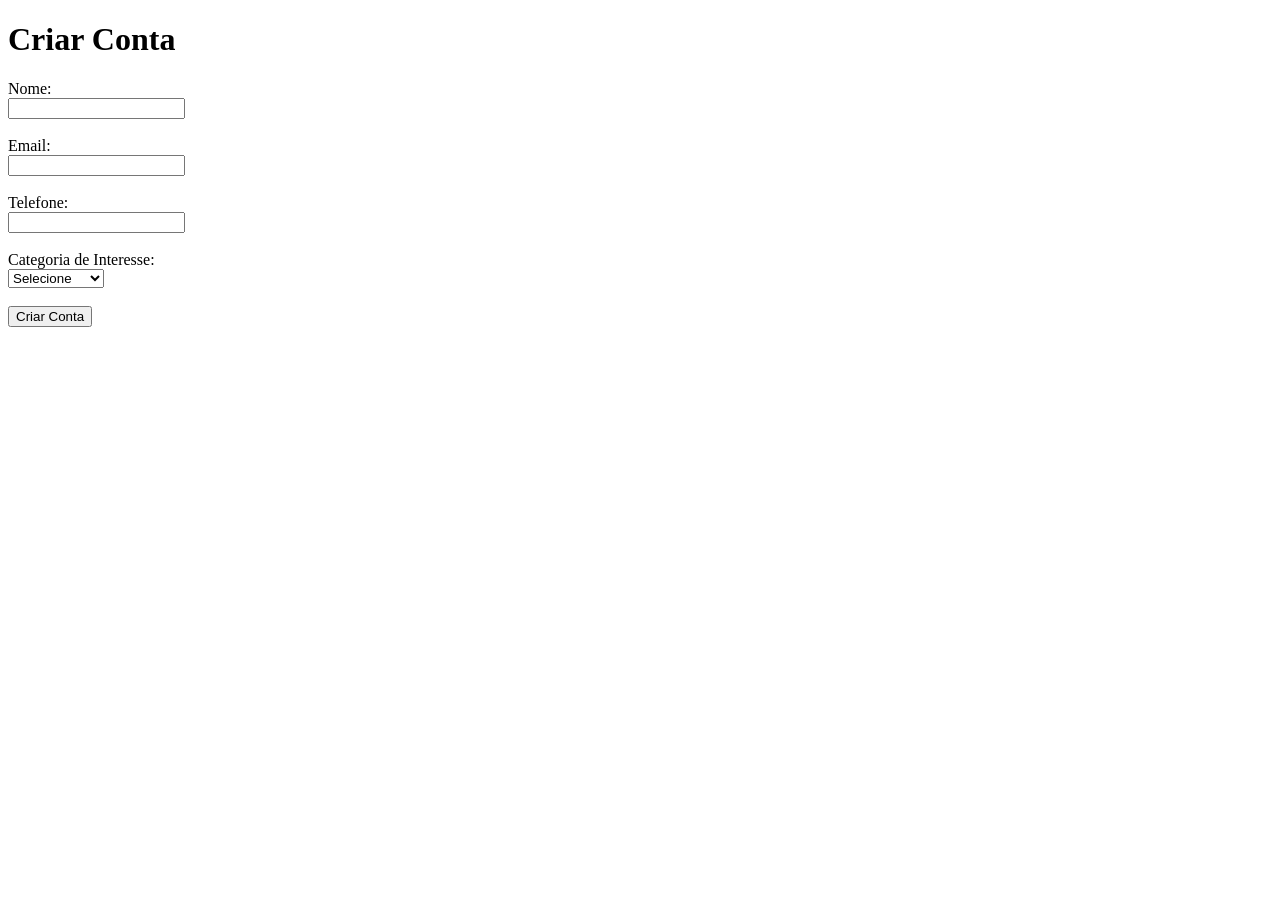
==== CLIENTE/cadastroCliente.html @ cd8b81b4 "Página de cadastro para clientes" ====
<!DOCTYPE html>
<html lang="pt-BR">

<head>

    <meta charset="UTF-8">
    <meta name="viewport" content="width=device-width, initial-scale=1.0">
    <title>Criar Conta</title>

</head>

<body>

    <header>

        <h1>Criar Conta</h1>

    </header>
    
    <main>

        <form>

            <label id="nome">Nome:</label><br>
            <input type="text" name="nome" id="nome" required><br><br>

            <label id="email">Email:</label><br>
            <input 
                type="email" 
                name="email" 
                id="email" 
                required><br><br>

            <label id="telefone">Telefone:</label><br>
            <input 
                type="tel" 
                name="telefone"
                id="telefone" 
                required><br><br>

            <label id="interesse">Categoria de Interesse:</label><br>
            <select name="categoria" id="interesse" required>

                <option value="">Selecione</option>
                <option value="alimentacao">Alimentação</option>
                <option value="servicos">Serviços</option>
                <option value="varejo">Varejo</option>

            </select><br><br>

            <button type="submit">Criar Conta</button>  

        </form>

    </main>
    
</body>

</html>
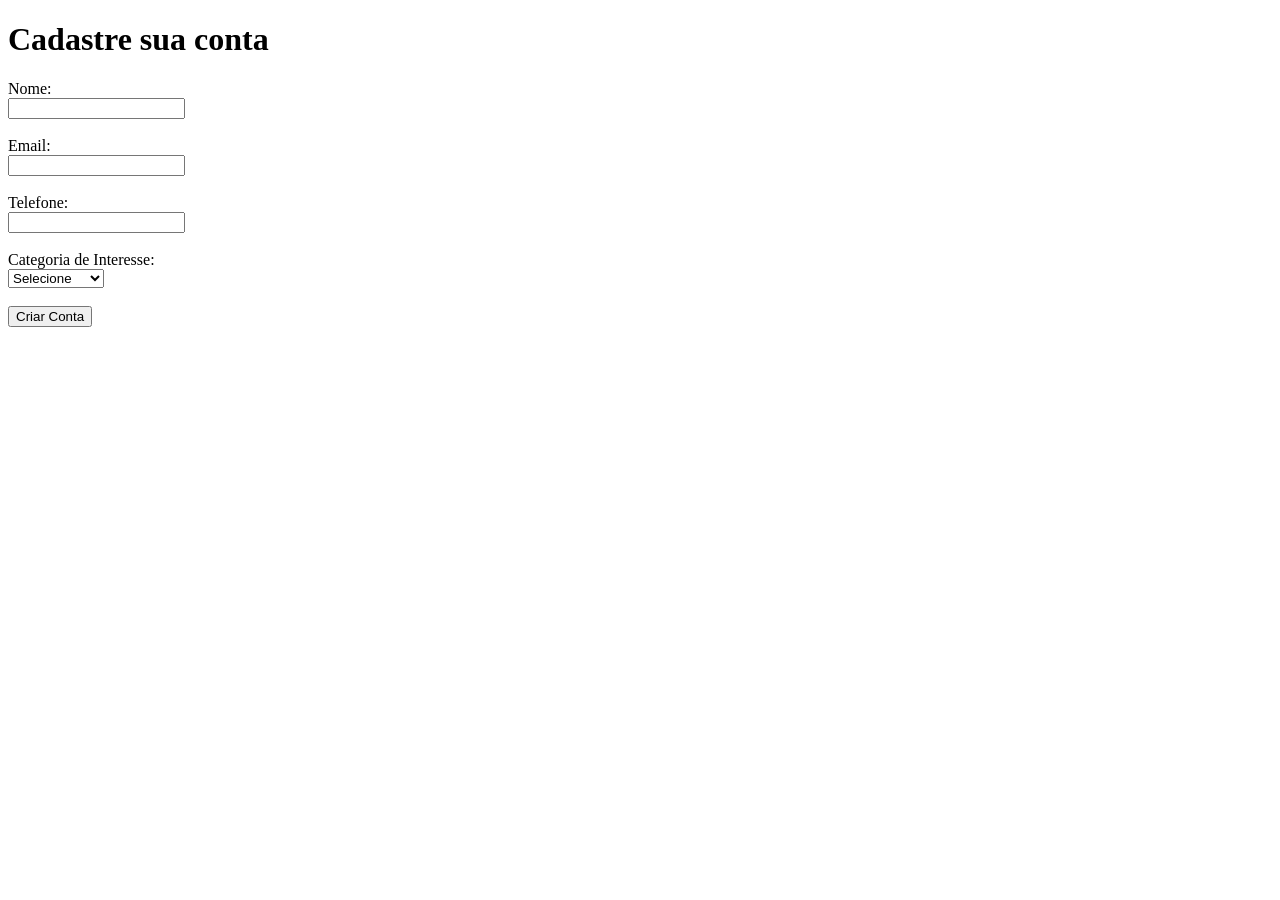
==== commit d55cf84c: "Mudanças para funcionar melhor com css" ====
--- a/CLIENTE/cadastroCliente.html
+++ b/CLIENTE/cadastroCliente.html
@@ -5,6 +5,7 @@
 
     <meta charset="UTF-8">
     <meta name="viewport" content="width=device-width, initial-scale=1.0">
+    <link rel="Stylesheet" href="cadastroCliente.css">
     <title>Criar Conta</title>
 
 </head>
@@ -13,7 +14,7 @@
 
     <header>
 
-        <h1>Criar Conta</h1>
+        <h1>Cadastre sua conta</h1>
 
     </header>
     
@@ -21,24 +22,38 @@
 
         <form>
 
-            <label id="nome">Nome:</label><br>
+            <div class="inputField">
+
+                <label id="nome">Nome:</label><br>
             <input type="text" name="nome" id="nome" required><br><br>
 
-            <label id="email">Email:</label><br>
+            </div>
+
+            <div class="inputField">
+
+                <label id="email">Email:</label><br>
             <input 
                 type="email" 
                 name="email" 
                 id="email" 
                 required><br><br>
+                
+            </div>
 
-            <label id="telefone">Telefone:</label><br>
+            <div class="inputField">
+
+                <label id="telefone">Telefone:</label><br>
             <input 
                 type="tel" 
                 name="telefone"
                 id="telefone" 
                 required><br><br>
+                
+            </div>
 
-            <label id="interesse">Categoria de Interesse:</label><br>
+            <div class="inputField">
+
+                <label id="interesse">Categoria de Interesse:</label><br>
             <select name="categoria" id="interesse" required>
 
                 <option value="">Selecione</option>
@@ -47,6 +62,8 @@
                 <option value="varejo">Varejo</option>
 
             </select><br><br>
+                
+            </div>
 
             <button type="submit">Criar Conta</button>  
 
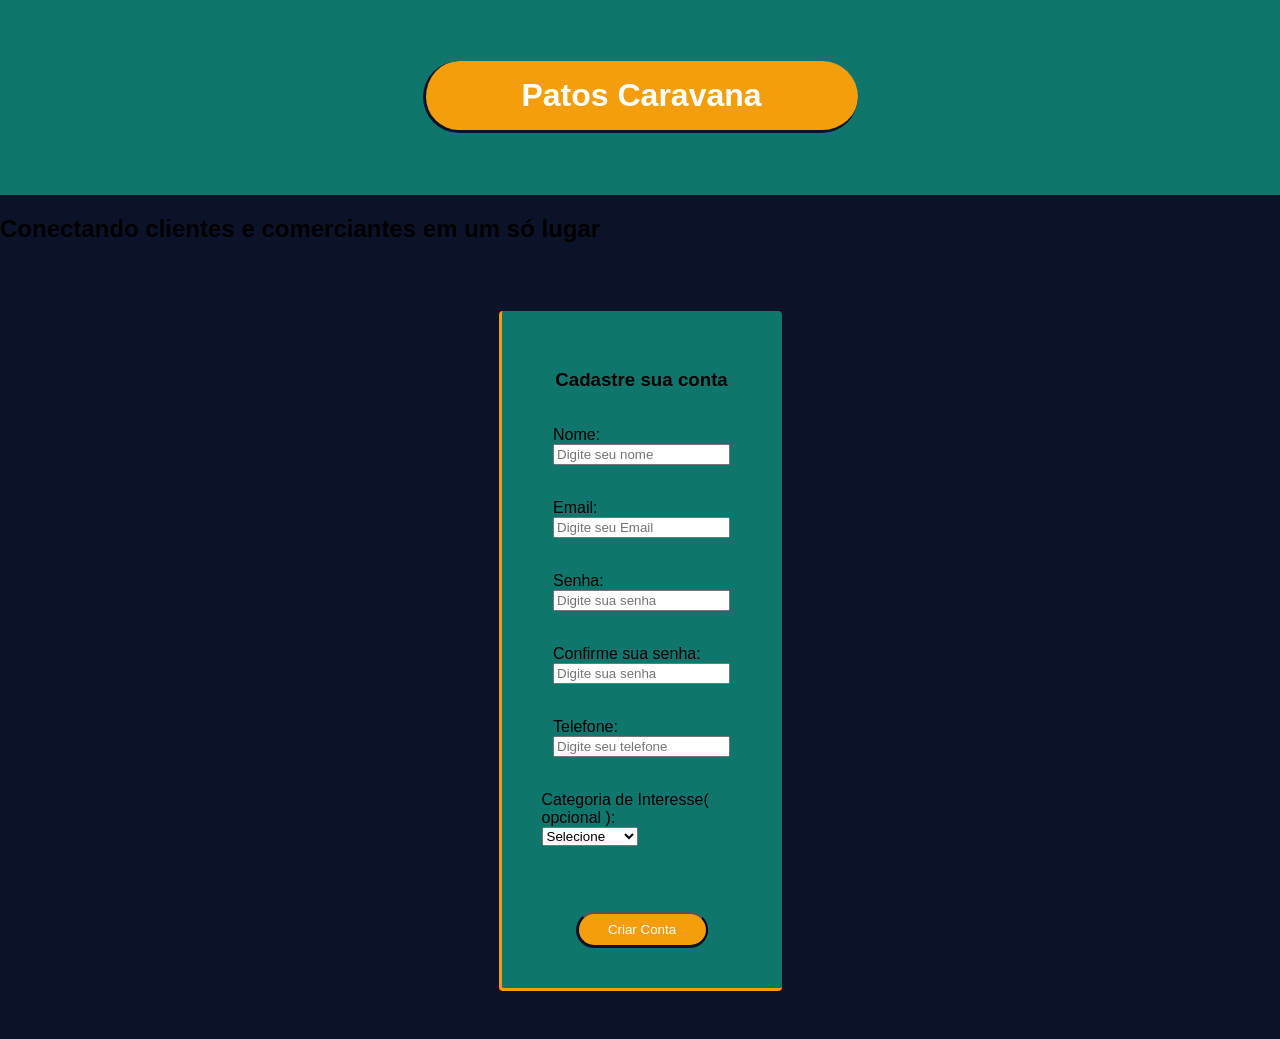
==== commit 94c4c84a: "Criei css para página de login e atualizei o css da página de cadastro. Conexão entre páginas e esti" ====
--- a/CLIENTE/cadastroCliente.html
+++ b/CLIENTE/cadastroCliente.html
@@ -13,55 +13,101 @@
 <body>
 
     <header>
+        <div class="titulo">
 
-        <h1>Cadastre sua conta</h1>
+            <h1>Patos Caravana</h1>
+
+        </div>
 
     </header>
+
+    <div class="slogan">
+        <h2 class="subtitulo">
+            Conectando clientes e comerciantes em um só lugar
+        </h2>
+    </div>
     
     <main>
 
         <form>
 
+            <h3>
+
+                Cadastre sua conta
+
+            </h3>
+
             <div class="inputField">
 
                 <label id="nome">Nome:</label><br>
-            <input type="text" name="nome" id="nome" required><br><br>
+                <input
+                    type="text" 
+                    name="nome" 
+                    id="nome"
+                    placeholder="Digite seu nome" 
+                    required><br><br>
 
             </div>
 
             <div class="inputField">
 
                 <label id="email">Email:</label><br>
-            <input 
-                type="email" 
-                name="email" 
-                id="email" 
-                required><br><br>
+                <input 
+                    type="email" 
+                    name="email" 
+                    id="email" 
+                    placeholder="Digite seu Email"
+                    required><br><br>
+                
+            </div>
+
+            <div class="inputField">
+
+                <label id="password">Senha:</label><br>
+                <input 
+                    type="password" 
+                    name="password" 
+                    id="password" 
+                    placeholder="Digite sua senha"
+                    required><br><br>
+                
+            </div>
+
+            <div class="inputField">
+
+                <label id="confirmarPassword">Confirme sua senha:</label><br>
+                <input 
+                    type="password" 
+                    name="confirmarPassword" 
+                    id="confirmarPassword" 
+                    placeholder="Digite sua senha"
+                    required><br><br>
                 
             </div>
 
             <div class="inputField">
 
                 <label id="telefone">Telefone:</label><br>
-            <input 
-                type="tel" 
-                name="telefone"
-                id="telefone" 
-                required><br><br>
+                <input 
+                    type="tel" 
+                    name="telefone"
+                    id="telefone"
+                    placeholder="Digite seu telefone" 
+                    required><br><br>
                 
             </div>
 
             <div class="inputField">
 
-                <label id="interesse">Categoria de Interesse:</label><br>
-            <select name="categoria" id="interesse" required>
+                <label id="interesse">Categoria de Interesse( opcional ):</label><br>
+                <select name="categoria" id="interesse" required>
 
-                <option value="">Selecione</option>
-                <option value="alimentacao">Alimentação</option>
-                <option value="servicos">Serviços</option>
-                <option value="varejo">Varejo</option>
+                    <option value="">Selecione</option>
+                    <option value="alimentacao">Alimentação</option>
+                    <option value="servicos">Serviços</option>
+                    <option value="varejo">Varejo</option>
 
-            </select><br><br>
+                </select><br><br>
                 
             </div>
 
--- a/CLIENTE/cadastroCliente.css
+++ b/CLIENTE/cadastroCliente.css
@@ -0,0 +1,69 @@
+body {
+
+    margin: 0;
+    font-family:'Lucida Sans', 'Lucida Sans Regular', 'Lucida Grande', 'Lucida Sans Unicode', Geneva, Verdana, sans-serif;
+    background: #0B132B;
+
+}
+
+header {
+
+    display: flex;
+    padding: 40px;
+    text-align: center;
+    background: #0F766E;
+    justify-content: center;
+
+}
+
+h1 {
+
+    border-left: solid;
+    border-bottom: solid;
+    border-color: #0B132B;
+    border-radius: 40px;
+    padding: 16px 16px;
+    background: #F59E0B;
+    color: white;
+    width: 400px;
+
+
+}
+
+main {
+
+    display: flex;
+    justify-content: center;
+
+}
+
+form {
+
+    display: flex;
+    margin: 48px;
+    padding: 40px;
+    border-radius: 4px;
+    border-left: solid;
+    border-bottom: solid;
+    border-color: #F59E0B;
+    background: #0F766E;
+    width: 200px;
+    flex-direction: column;
+    align-items: center;
+    row-gap: 16px;;
+
+}
+
+button {
+
+    border-left: solid #0B132B;
+    border-bottom: solid #0B132B;
+    border-radius: 24px;
+    cursor: pointer;
+    padding: 8px 16px;
+    margin-top: 32px;
+    width: 132px;
+    color: white;
+    background-color: #F59E0B;
+
+}
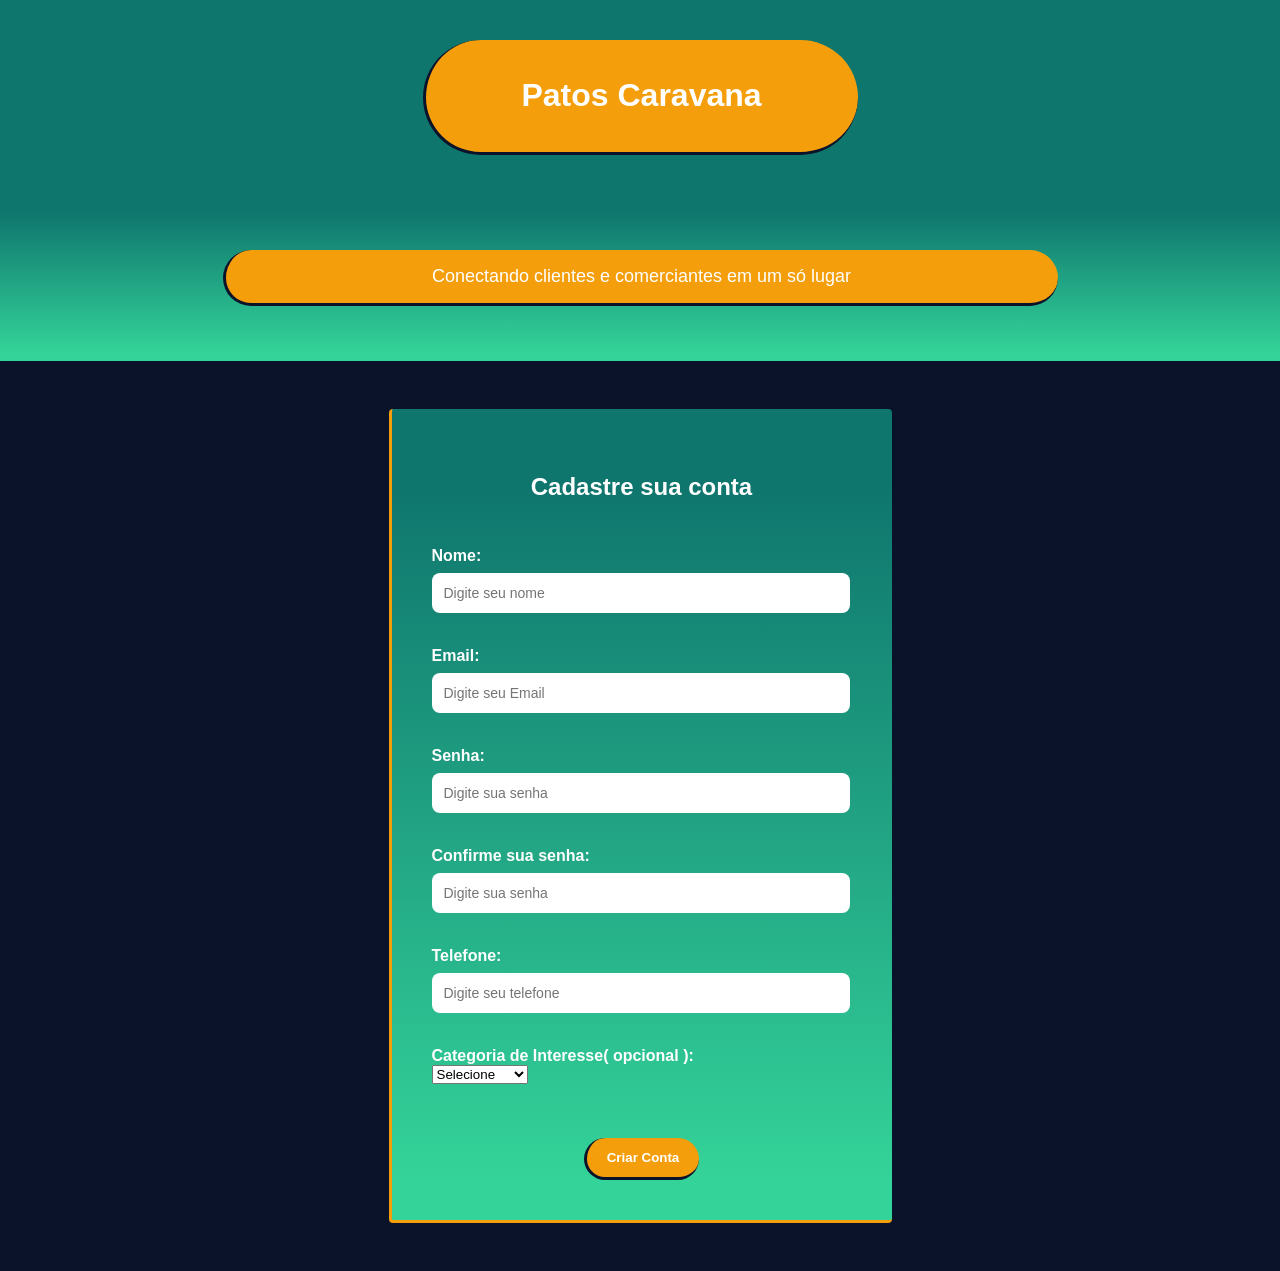
==== commit 1afd1b3d: "Adicionei página inicial e ajeitei as conectividades. Obs: tirei o required dos inputs na página de " ====
--- a/CLIENTE/cadastroCliente.html
+++ b/CLIENTE/cadastroCliente.html
@@ -26,7 +26,7 @@
             Conectando clientes e comerciantes em um só lugar
         </h2>
     </div>
-    
+
     <main>
 
         <form>
@@ -40,67 +40,43 @@
             <div class="inputField">
 
                 <label id="nome">Nome:</label><br>
-                <input
-                    type="text" 
-                    name="nome" 
-                    id="nome"
-                    placeholder="Digite seu nome" 
-                    required><br><br>
+                <input type="text" name="nome" id="nome" placeholder="Digite seu nome"><br><br>
 
             </div>
 
             <div class="inputField">
 
                 <label id="email">Email:</label><br>
-                <input 
-                    type="email" 
-                    name="email" 
-                    id="email" 
-                    placeholder="Digite seu Email"
-                    required><br><br>
-                
+                <input type="email" name="email" id="email" placeholder="Digite seu Email"><br><br>
+
             </div>
 
             <div class="inputField">
 
                 <label id="password">Senha:</label><br>
-                <input 
-                    type="password" 
-                    name="password" 
-                    id="password" 
-                    placeholder="Digite sua senha"
-                    required><br><br>
-                
+                <input type="password" name="password" id="password" placeholder="Digite sua senha"><br><br>
+
             </div>
 
             <div class="inputField">
 
                 <label id="confirmarPassword">Confirme sua senha:</label><br>
-                <input 
-                    type="password" 
-                    name="confirmarPassword" 
-                    id="confirmarPassword" 
-                    placeholder="Digite sua senha"
-                    required><br><br>
-                
+                <input type="password" name="confirmarPassword" id="confirmarPassword"
+                    placeholder="Digite sua senha"><br><br>
+
             </div>
 
             <div class="inputField">
 
                 <label id="telefone">Telefone:</label><br>
-                <input 
-                    type="tel" 
-                    name="telefone"
-                    id="telefone"
-                    placeholder="Digite seu telefone" 
-                    required><br><br>
-                
+                <input type="tel" name="telefone" id="telefone" placeholder="Digite seu telefone"><br><br>
+
             </div>
 
             <div class="inputField">
 
                 <label id="interesse">Categoria de Interesse( opcional ):</label><br>
-                <select name="categoria" id="interesse" required>
+                <select name="categoria" id="interesse">
 
                     <option value="">Selecione</option>
                     <option value="alimentacao">Alimentação</option>
@@ -108,15 +84,20 @@
                     <option value="varejo">Varejo</option>
 
                 </select><br><br>
-                
+
             </div>
 
-            <button type="submit">Criar Conta</button>  
+            <button type="button" onclick="window.location.href='../CLIENTE/paginaInicialCliente.html'">
+
+                Criar Conta
+
+            </button>
+
 
         </form>
 
     </main>
-    
+
 </body>
 
-</html>
+</html>
--- a/CLIENTE/cadastroCliente.css
+++ b/CLIENTE/cadastroCliente.css
@@ -3,29 +3,60 @@
     margin: 0;
     font-family:'Lucida Sans', 'Lucida Sans Regular', 'Lucida Grande', 'Lucida Sans Unicode', Geneva, Verdana, sans-serif;
     background: #0B132B;
+    color: white;
 
 }
 
 header {
 
     display: flex;
+    flex-direction: column;
+    align-items: center;
+    justify-content: center;
+    background: #0F766E;
     padding: 40px;
     text-align: center;
-    background: #0F766E;
-    justify-content: center;
 
 }
 
-h1 {
+.titulo {
 
     border-left: solid;
     border-bottom: solid;
     border-color: #0B132B;
-    border-radius: 40px;
-    padding: 16px 16px;
+    border-radius: 80px;
+    padding: 16px;
     background: #F59E0B;
     color: white;
     width: 400px;
+
+}
+
+.slogan {
+
+    display: flex;
+    flex-direction: column;
+    align-items: center;
+    justify-content: center;
+    background: linear-gradient(to top, #34D399 5%, #0F766E 90%);
+    padding: 40px;
+    text-align: center;
+
+}
+
+.subtitulo {
+
+    font-size: 18px;
+    font-weight: normal;
+    color: white;
+    border-left: solid;
+    border-bottom: solid;
+    border-color: #0B132B;
+    border-radius: 40px;
+    padding: 16px;
+    background: #F59E0B;
+    color: white;
+    width: 800px;
 
 
 }
@@ -46,11 +77,55 @@
     border-left: solid;
     border-bottom: solid;
     border-color: #F59E0B;
-    background: #0F766E;
-    width: 200px;
+    background: linear-gradient(to top, #34D399 5%, #0F766E 90%);
+    width: 420px;
     flex-direction: column;
     align-items: center;
     row-gap: 16px;;
+
+}
+
+h3 {
+
+    margin-bottom: 30px;
+    color: white;
+    font-size: 24px;
+
+}
+
+.inputField {
+
+    width: 100%;
+    text-align: left;
+
+}
+
+.inputField label {
+
+    font-weight: bold;
+    color: white;
+
+}
+
+.inputField input {
+
+    width: 94%;
+    padding: 12px;
+    margin-top: 8px;
+    border: none;
+    border-radius: 8px;
+    outline: none;
+    font-size: 14px;
+
+}
+
+.inputField#interesse {
+
+    display: flex;
+    align-items: center;
+    gap: 8px;
+    width: 100%;
+    justify-content: flex-start;
 
 }
 
@@ -60,10 +135,19 @@
     border-bottom: solid #0B132B;
     border-radius: 24px;
     cursor: pointer;
-    padding: 8px 16px;
-    margin-top: 32px;
-    width: 132px;
+    padding: 12px 20px;
+    margin-top: 20px;
     color: white;
     background-color: #F59E0B;
+    border-top: none;
+    border-right: none;
+    font-weight: bold;
+    transition: 0.3s;
 
 }
+
+button:hover {
+
+    transform: scale(1.03);
+
+}
